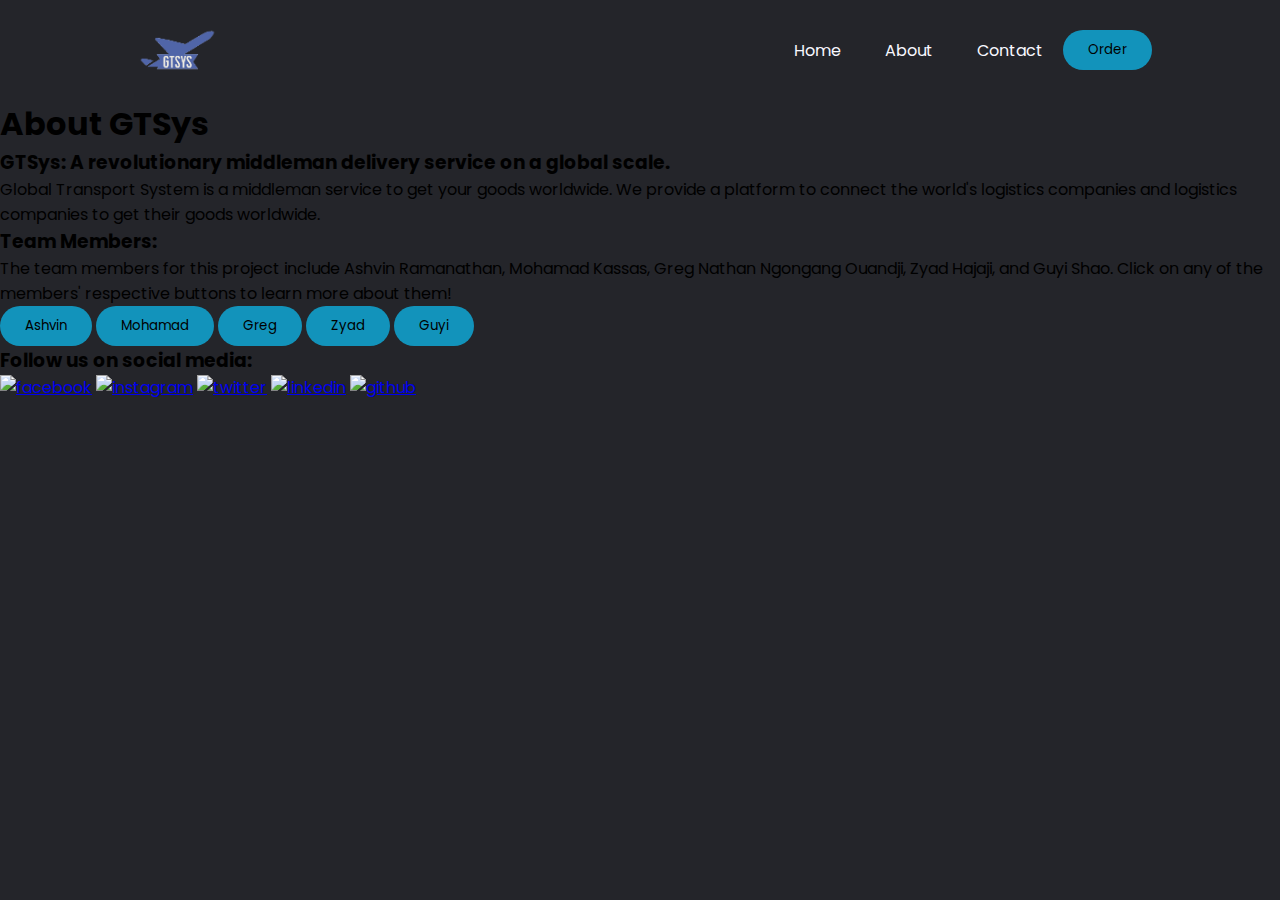
==== pages/about.html @ 227495b2 "major commit to index and aboutus" ====
<!DOCTYPE html>
<html>
    <head>
        <meta charset="utf-8">
        <meta http-equiv="X-UA-Compatible" content="IE=edge">
        <title>About Us</title>
        <meta name="description" content="About">
        <meta name="viewport" content="width=device-width, initial-scale=1">

        <!--stylesheets-->
        <link rel="stylesheet" href="../css/index.css">

    </head>
    <body>
      <!--scripts-->
      <script src="js/scripts.js"></script>
      <!--main-->
        <header>
            <img class="logo" src="../images/logo.png" alt="logo">
            <nav>
              <ul class="nav__links">
                <li><a href="../index.html">Home</a></li>
                <li><a href="about.html">About</a></li>
                <li><a href="contact.html">Contact</a></li>
              </ul>
            </nav>
            <a class="cta" href="order.html"><button>Order</button></a>
          </header>
        <script src="" async defer></script>

        <div class="section">
          <div class="container">
            <div class="content-section">
              <div class="title">
                <h1>About GTSys</h1>
              </div>
              <div class="content">
                <h3>GTSys: A revolutionary middleman delivery service on a global scale.</h3>
                <p>
                  Global Transport System is a middleman service to get your goods worldwide.
                  We provide a platform to connect the world's logistics companies and
                  logistics companies to get their goods worldwide.
                </p>
              </div>
              <div class="team">
                <h3>Team Members:</h3>
                <p>The team members for this project include Ashvin Ramanathan, Mohamad Kassas, Greg Nathan Ngongang Ouandji, Zyad Hajaji, and Guyi Shao. Click on any of the members' respective buttons to learn more about them!</p>
                <div class="button">
                  <button onclick="location.href='pages/about/ashvin.html'">Ashvin</button>
                  <button onclick="location.href='pages/about/mohamad.html'">Mohamad</button>
                  <button onclick="location.href='pages/about/greg.html'">Greg</button>
                  <button onclick="location.href='pages/about/zyad.html'">Zyad</button>
                  <button onclick="location.href='pages/about/guyi.html'">Guyi</button>
                </div>
              </div>
              <div class="socials">
                <h3>Follow us on social media:</h3>
                <div class="social-icons">
                  <a href="https://www.facebook.com/globaltransportsystem/" target="_blank"><img src="images/facebook.png" alt="facebook"></a>
                  <a href="https://www.instagram.com/globaltransportsystem/" target="_blank"><img src="images/instagram.png" alt="instagram"></a>
                  <a href="https://twitter.com/globaltransportsystem" target="_blank"><img src="images/twitter.png" alt="twitter"></a>
                  <a href="https://www.linkedin.com/company/global-transport-system/" target="_blank"><img src="images/linkedin.png" alt="linkedin"></a>
                  <a href="https://github.com/GlobalTransportSystem/GTS" target="_blank"><img src="images/github.png" alt="github"></a>
                </div>
              </div>
            </div>
          </div>
        </div> 
    </body>
</html>
---- css/index.css ----
@import url('https://fonts.googleapis.com/css2?family=Inconsolata:wght@300&family=Montserrat:ital,wght@1,800&family=Poppins&family=Source+Sans+Pro:wght@300&display=swap');

* {
    box-sizing: border-box;
    margin: 0;
    background-color: #24252A;
    font-family: 'Poppins', sans-serif;
}

header {
    display: flex;
    justify-content: space-between;
    align-items: center;
    padding: 0px 10%;
}

.logo {
    cursor: pointer;
    width: 100px;
    height: 100px;
    margin-right: auto;
}

.nav__links {
    list-style: none;
}

.nav__links li {
    display: inline-block;
    padding: 0px 20px;
}

.nav__links li a {
    color: ghostwhite;
    transition: all 0.3s ease 0s;
    text-decoration: none;
}

.nav__links li a:hover {
    color: #FFC107;
}

button {
    padding: 10px 25px;
    background-color: rgba(16, 164, 209, 0.87);
    border: none;
    border-radius: 50px;
    cursor: pointer;
    transition: all 0.3s ease 0s;
}

button:hover {
    background-color: rgba(202, 6, 228, 0.75);
}

/* main section css */
.main {
    background-color: #24252A;
}

.main__container {
    align-items: center;
    display: grid;
    grid-template-columns: 1fr 1fr;
    justify-self: center;
    margin: 0 auto;
    height: 90vh;
    width: 100%;
    z-index: 1;
    max-width: 1300px;
    padding: 0 50px;
}

.main__container__text h1 {
    font-size: 4rem;
    background-color: #ff8177;
    background-clip: text;
    -webkit-background-clip: text;
    -webkit-text-fill-color: transparent;
    font-family: 'Montserrat', sans-serif;
    background-image: linear-gradient(to right, #881a92c5, #1a53f0);
}

.main__container__text p{
    font-size: 1.5rem;
    font-family: 'Source Sans Pro', sans-serif;
    color: ghostwhite;
    margin-top: 50px;
    margin-bottom: 50px;
}

.main__btn {
    font-size: 1rem;
    background-image: linear-gradient(to right, #621880, #29a1f1de);
    padding: 14px 32px;
    color: white;
    border: none;
    border-radius: 4px;
    margin-top: 2rem;
    cursor: pointer;
    position: relative;
    transition: all 0.4s;
    outline: none;
}

.main__btn a {
    position: relative;
    z-index: 2;
}

.main__btn:after {
    position: absolute;
    content: '';
    top: 0;
    left: 0;
    width: 0;
    height: 100%;
    transition: all 0.4s;
    border-radius: 4px;
}

.main__btn:hover {
    background-image: #fff;
}

.main__btn:hover:after {
    width: 100%;
}

.main__container_image {
    display: flex;
    justify-content: center;
    text-align: center;
}

#main__container_image {
    height: 75%;
    width: 75%;
}

@media screen and (max-width: 768px) {
    .main__container {
        grid-template-columns: 1fr;
        display: grid;
        grid-template-rows: auto;
        align-items: center;
        justify-self: center;
        width: 100%;
        margin: 0 auto;
        height: 90vh;
    }
    .main__container__text {
        margin-bottom: 4rem;
        text-align: center;
    }
    .main__container__text h1 {
        font-size: 2.5rem;
        margin-top: 2rem;
    }
    .main__container__text h2 {
        font-size: 2rem;
        margin-top: 2rem;
    }
    .main__container__text p {
        font-size: 1rem;
        margin-top: 2rem;
    }
}

@media screen and (max-width: 480px) {
    .main__container__text h1 {
        font-size: 2rem;
        margin-top: 3rem;
    }
    .main__container__text p {
        font-size: 1.5rem;
        margin-top: 1rem;
    }
    .main__container__text h2 {
        font-size: 1.5rem;
        margin-top: 1rem;
    }
    .main__btn {
        padding: 12px 36px;
        margin: 2.5rem 0;
    }
}

.footer__container {
    background-color: #24252A;
    padding: 5rem 0;
    display: flex;
    flex-direction: column;
    align-items: center;
    justify-content: center;
}

#footer__logo {
    color: #fff;
    display: flex;
    align-items: center;
    font-size: 2rem;
    text-decoration: none;
    cursor: pointer;
}

.footer__links {
    list-style: none;
    display: flex;
    justify-content: center;
    align-items: center;
    width: 100%;
    margin-top: 2rem;
}

.footer__link--wrapper {
    display: flex;
    align-items: center;
}

.footer__link--items {
    display: flex;
    flex-direction: column;
    align-items: flex-start;
    margin: 16px;
    text-align: left;
    width: 160px;
    box-sizing: border-box;
}

.footer__link--items h2 {
    margin-bottom: 16px;
}

.footer__link-items > h2 {
    color: #fff;
}

.footer__links--items a {
    color: #fff;
    text-decoration: none;
    font-size: 1.2rem;
    margin-bottom: .5rem;
}

.footer__links--items a:hover {
    color: #FFC107;
    transition: 0.3 ease-out
}

.footer__social__media {
    max-width: 1000px;
    width: 100%;
}

.footer__social__media--wrapper {
    display: flex;
    justify-content: space-between;
    align-items: center;
    width: 90%;
    max-width: 1000px;
    margin: 30px auto 0 auto;
}

.footer__social__icons--link {
    color: #fff;
    text-decoration: none;
    font-size: 1.2rem;
    margin-bottom: .5rem;
}

.footer__social__icons {
    display: flex;
    justify-content: space-between;
    align-items: center;
    width: 240px;
}

.footer__social__icons--link:hover {
    color: #FFC107;
    transition: 0.3 ease-out
}
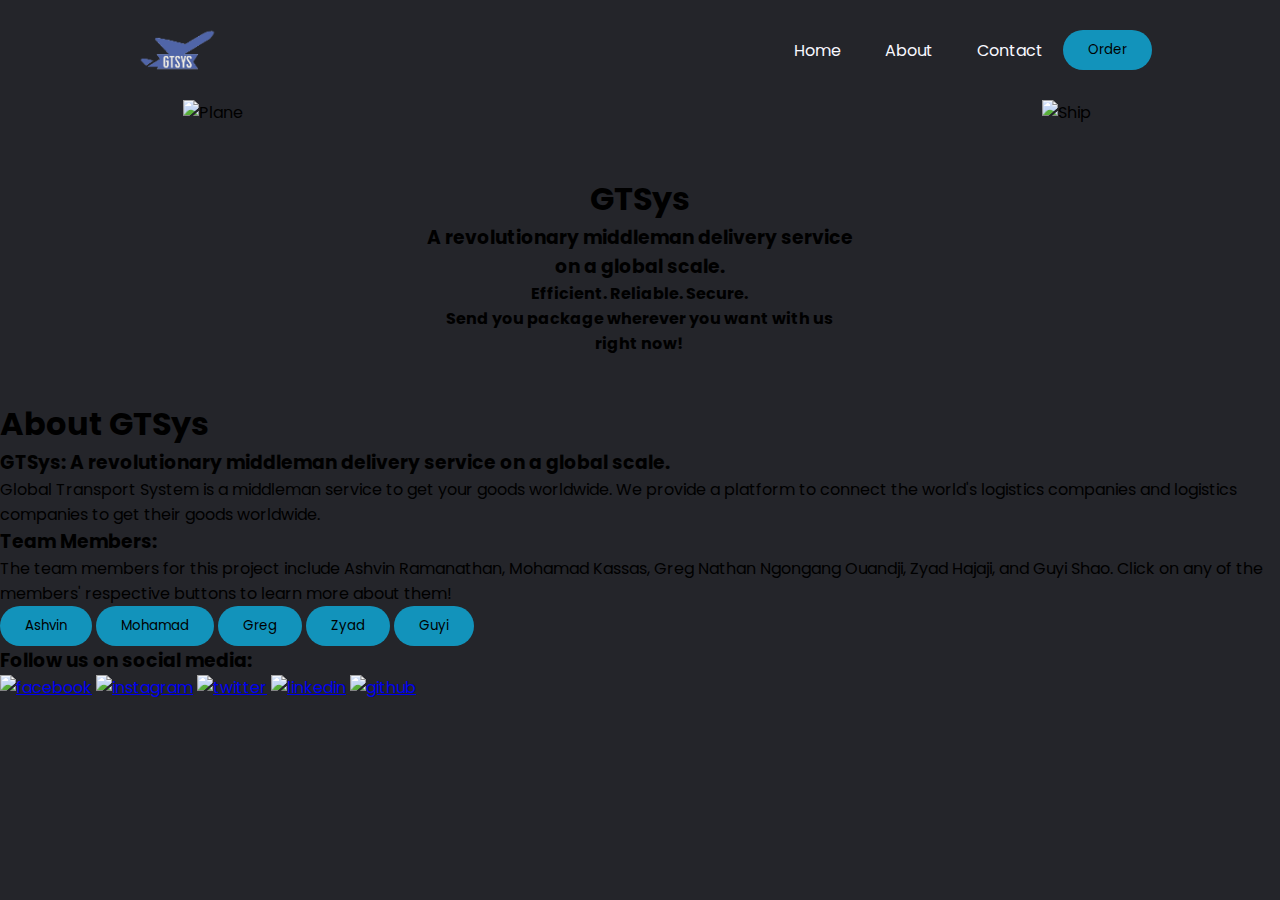
==== commit 6d466149: "Update about.html" ====
--- a/pages/about.html
+++ b/pages/about.html
@@ -27,6 +27,29 @@
             <a class="cta" href="order.html"><button>Order</button></a>
           </header>
         <script src="" async defer></script>
+        
+        <div class="AboutPageHeadContainer">
+        <div class="AboutPageImages">
+          <img src="images/About Page Plane.png" alt="Plane" width=300px>
+        </div>
+
+        <div class="AboutPageImages">
+          <br>
+          <br>
+          <br>
+          <h1>GTSys</h1>
+          <h3>A revolutionary middleman delivery service on a global scale.</h3>
+          <h4>Efficient. Reliable. Secure.</h4>
+          <h4>Send you package wherever you want with us right now!</h4>
+
+        </div>
+
+        <div class="AboutPageImages">
+            <img src="images/About Page Ship.png" alt="Ship" width=300px>
+        </div>
+
+            
+        </div>
 
         <div class="section">
           <div class="container">
@@ -67,4 +90,4 @@
           </div>
         </div> 
     </body>
-</html>+</html>
--- a/css/index.css
+++ b/css/index.css
@@ -209,13 +209,13 @@
     display: flex;
     justify-content: center;
     align-items: center;
+    max-width: 1000px;
     width: 100%;
     margin-top: 2rem;
 }
 
 .footer__link--wrapper {
     display: flex;
-    align-items: center;
 }
 
 .footer__link--items {
@@ -273,7 +273,8 @@
     display: flex;
     justify-content: space-between;
     align-items: center;
-    width: 240px;
+    width: 100px;
+    height: 100px;
 }
 
 .footer__social__icons--link:hover {
@@ -281,3 +282,27 @@
     transition: 0.3 ease-out
 }
 
+.footer__logo {
+    color: #fff;
+    display: flex;
+    align-items: center;
+    font-size: 2rem;
+    text-decoration: none;
+    cursor: pointer;
+    margin-bottom: 16px;
+}
+
+
+/* About Page CSS */
+
+.AboutPageHeadContainer{
+    width: 1280px;
+    height: 300px;
+}
+
+.AboutPageImages{
+    width: 33.33%;
+    float: left;
+    text-align: center;
+    font-family: 'Poppins', sans-serif;
+}
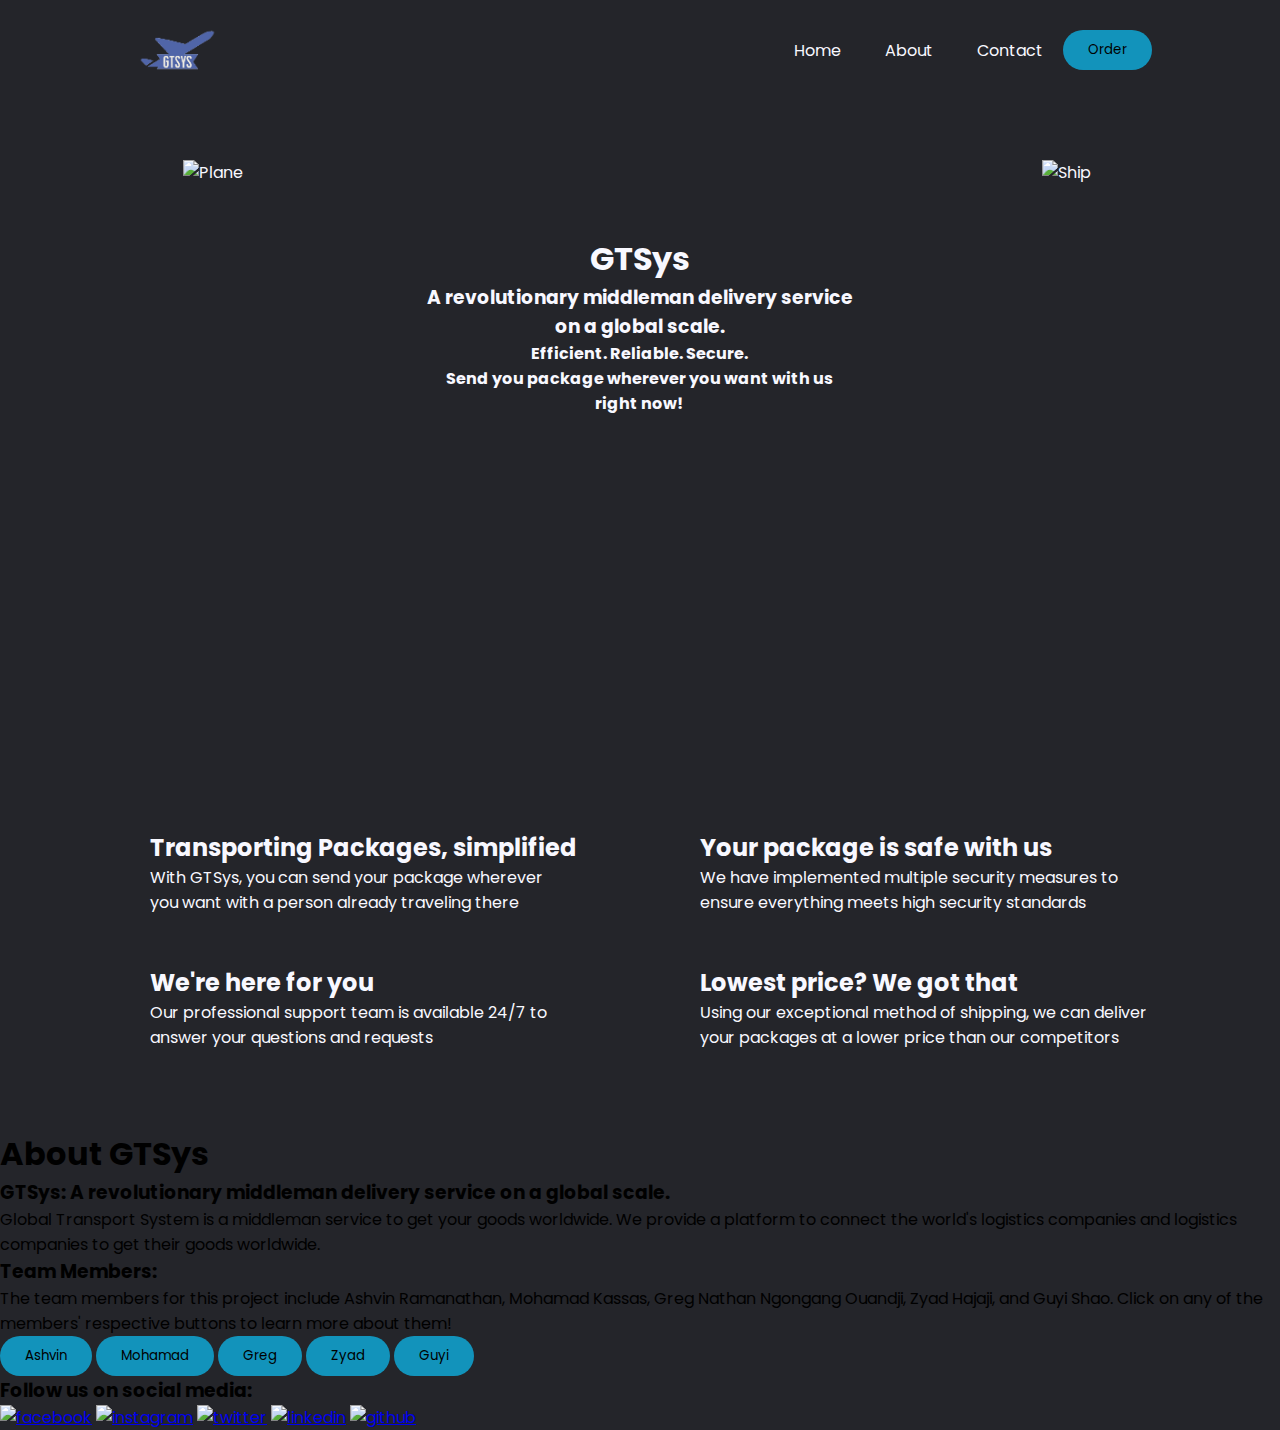
==== commit 01822935: "Update about.html" ====
--- a/pages/about.html
+++ b/pages/about.html
@@ -28,27 +28,61 @@
           </header>
         <script src="" async defer></script>
         
-        <div class="AboutPageHeadContainer">
-        <div class="AboutPageImages">
-          <img src="images/About Page Plane.png" alt="Plane" width=300px>
+          <div class="AboutPageHeadContainer">
+            <div class="AboutPageImages">
+              <img src="images/About Page Plane.png" alt="Plane" width=300px>
+            </div>
+
+            <div class="AboutPageImages">
+              <br>
+              <br>
+              <br>
+              <h1>GTSys</h1>
+              <h3>A revolutionary middleman delivery service on a global scale.</h3>
+              <h4>Efficient. Reliable. Secure.</h4>
+              <h4>Send you package wherever you want with us right now!</h4>
+
+            </div>
+
+            <div class="AboutPageImages">
+                <img src="images/About Page Ship.png" alt="Ship" width=300px>
+            </div>
+
+            
+            </div>
+
+        <div class="AboutPageLogo">          
         </div>
 
-        <div class="AboutPageImages">
-          <br>
-          <br>
-          <br>
-          <h1>GTSys</h1>
-          <h3>A revolutionary middleman delivery service on a global scale.</h3>
-          <h4>Efficient. Reliable. Secure.</h4>
-          <h4>Send you package wherever you want with us right now!</h4>
+        <div class="AboutPageDescriptionContainer">
+          <div class="AboutPageDescriptions">
+            <h2>Transporting Packages, simplified</h2>
+            <p>With GTSys, you can send your package wherever
+              <br> 
+            you want with a person already traveling there</p>
+            <br>
+            <br>
+            <h2>We're here for you</h2>
+            <p>Our professional support team is available 24/7 to 
+            <br>
+            answer your questions and requests</p>
+          </div>
 
-        </div>
+          <div class="AboutPageDescriptions">
+            <h2>Your package is safe with us</h2>
+            <p>We have implemented multiple security measures to
+            <br>
+            ensure everything meets high security standards</p>
 
-        <div class="AboutPageImages">
-            <img src="images/About Page Ship.png" alt="Ship" width=300px>
-        </div>
+            <br>
+            <br> 
 
-            
+            <h2>Lowest price? We got that</h2>
+            <p>Using our exceptional method of shipping, we can deliver 
+            <br>
+            your packages at a lower price than our 
+            competitors </p>
+          </div>
         </div>
 
         <div class="section">
--- a/css/index.css
+++ b/css/index.css
@@ -296,8 +296,11 @@
 /* About Page CSS */
 
 .AboutPageHeadContainer{
+    margin-top: 60px;
     width: 1280px;
     height: 300px;
+    color: ghostwhite;
+
 }
 
 .AboutPageImages{
@@ -305,4 +308,28 @@
     float: left;
     text-align: center;
     font-family: 'Poppins', sans-serif;
-}
+
+}
+
+.AboutPageLogo{
+    height: 370px;
+    margin-left: 410px;
+    text-align: center;
+    background-repeat: no-repeat;
+    background-image: url("../pages/images/logo.png");
+
+}
+
+.AboutPageDescriptionContainer{
+    width: 1100px;
+    height: 300px;
+    font-family: 'Poppins', sans-serif;
+    color: ghostwhite;
+    margin-left: 150px;
+}
+
+.AboutPageDescriptions{
+    width: 50%;
+    float: left;
+
+}
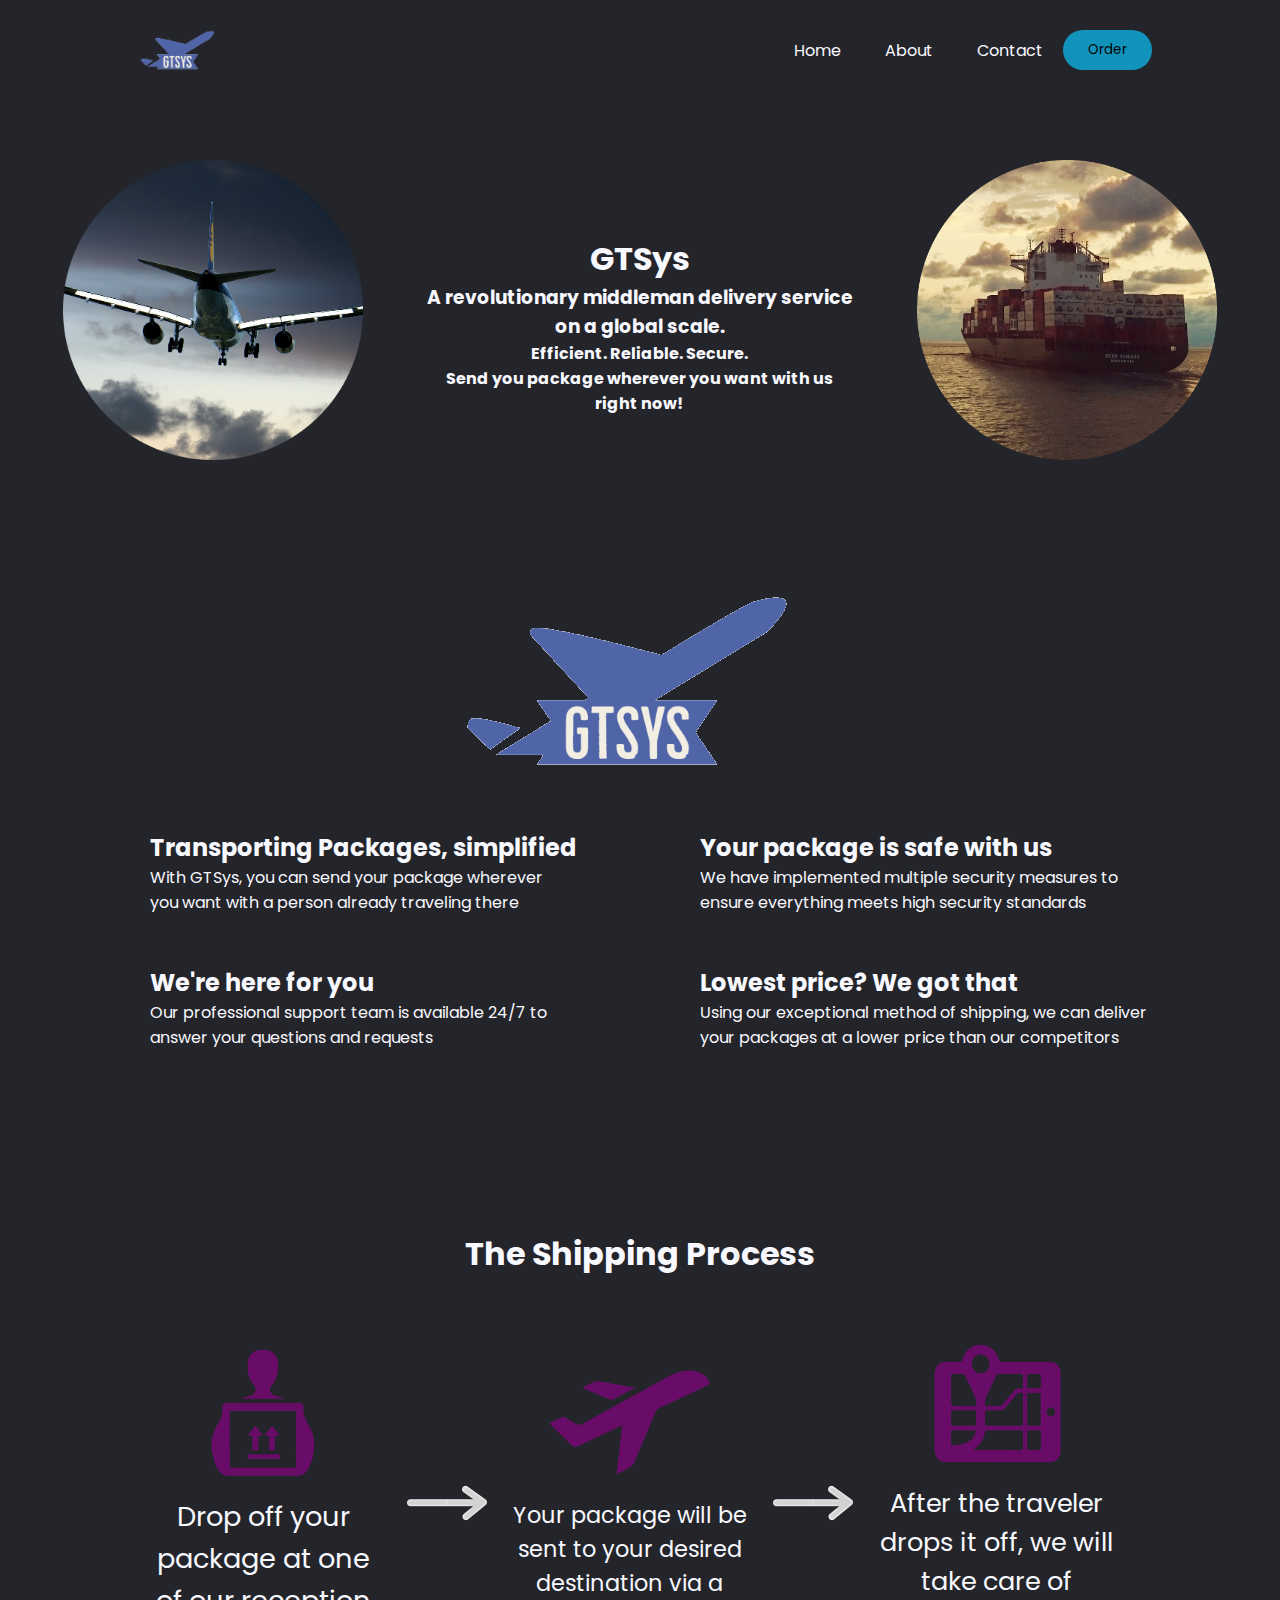
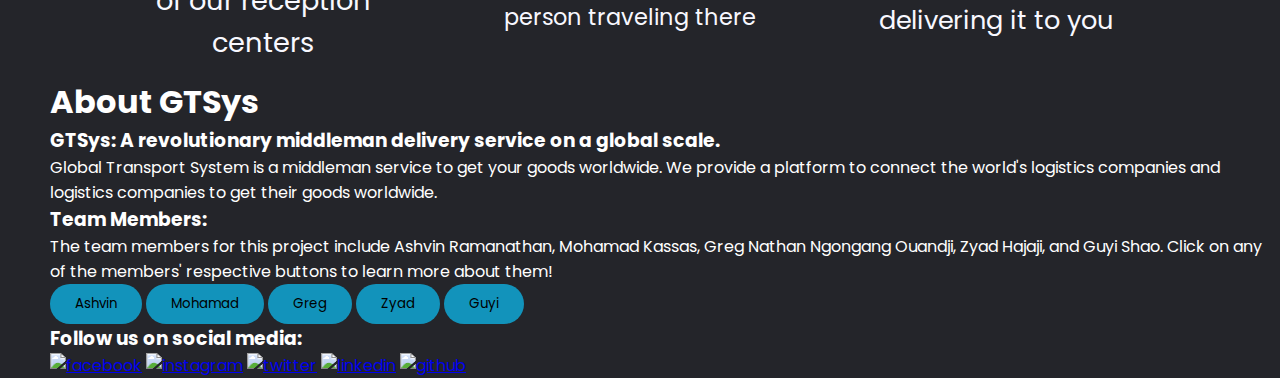
==== commit 4d00e858: "first flight order page" ====
--- a/pages/about.html
+++ b/pages/about.html
@@ -1,127 +1,186 @@
-<!DOCTYPE html>
-<html>
-    <head>
-        <meta charset="utf-8">
-        <meta http-equiv="X-UA-Compatible" content="IE=edge">
-        <title>About Us</title>
-        <meta name="description" content="About">
-        <meta name="viewport" content="width=device-width, initial-scale=1">
-
-        <!--stylesheets-->
-        <link rel="stylesheet" href="../css/index.css">
-
-    </head>
-    <body>
-      <!--scripts-->
-      <script src="js/scripts.js"></script>
-      <!--main-->
-        <header>
-            <img class="logo" src="../images/logo.png" alt="logo">
-            <nav>
-              <ul class="nav__links">
-                <li><a href="../index.html">Home</a></li>
-                <li><a href="about.html">About</a></li>
-                <li><a href="contact.html">Contact</a></li>
-              </ul>
-            </nav>
-            <a class="cta" href="order.html"><button>Order</button></a>
-          </header>
-        <script src="" async defer></script>
-        
-          <div class="AboutPageHeadContainer">
-            <div class="AboutPageImages">
-              <img src="images/About Page Plane.png" alt="Plane" width=300px>
-            </div>
-
-            <div class="AboutPageImages">
-              <br>
-              <br>
-              <br>
-              <h1>GTSys</h1>
-              <h3>A revolutionary middleman delivery service on a global scale.</h3>
-              <h4>Efficient. Reliable. Secure.</h4>
-              <h4>Send you package wherever you want with us right now!</h4>
-
-            </div>
-
-            <div class="AboutPageImages">
-                <img src="images/About Page Ship.png" alt="Ship" width=300px>
-            </div>
-
-            
-            </div>
-
-        <div class="AboutPageLogo">          
-        </div>
-
-        <div class="AboutPageDescriptionContainer">
-          <div class="AboutPageDescriptions">
-            <h2>Transporting Packages, simplified</h2>
-            <p>With GTSys, you can send your package wherever
-              <br> 
-            you want with a person already traveling there</p>
-            <br>
-            <br>
-            <h2>We're here for you</h2>
-            <p>Our professional support team is available 24/7 to 
-            <br>
-            answer your questions and requests</p>
-          </div>
-
-          <div class="AboutPageDescriptions">
-            <h2>Your package is safe with us</h2>
-            <p>We have implemented multiple security measures to
-            <br>
-            ensure everything meets high security standards</p>
-
-            <br>
-            <br> 
-
-            <h2>Lowest price? We got that</h2>
-            <p>Using our exceptional method of shipping, we can deliver 
-            <br>
-            your packages at a lower price than our 
-            competitors </p>
-          </div>
-        </div>
-
-        <div class="section">
-          <div class="container">
-            <div class="content-section">
-              <div class="title">
-                <h1>About GTSys</h1>
-              </div>
-              <div class="content">
-                <h3>GTSys: A revolutionary middleman delivery service on a global scale.</h3>
-                <p>
-                  Global Transport System is a middleman service to get your goods worldwide.
-                  We provide a platform to connect the world's logistics companies and
-                  logistics companies to get their goods worldwide.
-                </p>
-              </div>
-              <div class="team">
-                <h3>Team Members:</h3>
-                <p>The team members for this project include Ashvin Ramanathan, Mohamad Kassas, Greg Nathan Ngongang Ouandji, Zyad Hajaji, and Guyi Shao. Click on any of the members' respective buttons to learn more about them!</p>
-                <div class="button">
-                  <button onclick="location.href='pages/about/ashvin.html'">Ashvin</button>
-                  <button onclick="location.href='pages/about/mohamad.html'">Mohamad</button>
-                  <button onclick="location.href='pages/about/greg.html'">Greg</button>
-                  <button onclick="location.href='pages/about/zyad.html'">Zyad</button>
-                  <button onclick="location.href='pages/about/guyi.html'">Guyi</button>
-                </div>
-              </div>
-              <div class="socials">
-                <h3>Follow us on social media:</h3>
-                <div class="social-icons">
-                  <a href="https://www.facebook.com/globaltransportsystem/" target="_blank"><img src="images/facebook.png" alt="facebook"></a>
-                  <a href="https://www.instagram.com/globaltransportsystem/" target="_blank"><img src="images/instagram.png" alt="instagram"></a>
-                  <a href="https://twitter.com/globaltransportsystem" target="_blank"><img src="images/twitter.png" alt="twitter"></a>
-                  <a href="https://www.linkedin.com/company/global-transport-system/" target="_blank"><img src="images/linkedin.png" alt="linkedin"></a>
-                  <a href="https://github.com/GlobalTransportSystem/GTS" target="_blank"><img src="images/github.png" alt="github"></a>
-                </div>
-              </div>
-            </div>
-          </div>
-        </div> 
-    </body>
-</html>
+<!DOCTYPE html>
+<html>
+    <head>
+        <meta charset="utf-8">
+        <meta http-equiv="X-UA-Compatible" content="IE=edge">
+        <title>About Us</title>
+        <meta name="description" content="About">
+        <meta name="viewport" content="width=device-width, initial-scale=1">
+
+        <!--stylesheets-->
+        <link rel="stylesheet" href="../css/index.css">
+
+    </head>
+    <body>
+      <!--scripts-->
+      <script src="js/scripts.js"></script>
+      <!--main-->
+        <header>
+            <img class="logo" src="../images/logo.png" alt="logo">
+            <nav>
+              <ul class="nav__links">
+                <li><a href="../index.html">Home</a></li>
+                <li><a href="about.html">About</a></li>
+                <li><a href="contact.html">Contact</a></li>
+              </ul>
+            </nav>
+            <a class="cta" href="order.html"><button>Order</button></a>
+          </header>
+        <script src="" async defer></script>
+        
+          <div class="AboutPageHeadContainer">
+            <div class="AboutPageImages">
+              <img src="../images/About Page Plane.png" alt="Plane" width=300px>
+            </div>
+
+            <div class="AboutPageImages">
+              <br>
+              <br>
+              <br>
+              <h1>GTSys</h1>
+              <h3>A revolutionary middleman delivery service on a global scale.</h3>
+              <h4>Efficient. Reliable. Secure.</h4>
+              <h4>Send you package wherever you want with us right now!</h4>
+
+            </div>
+
+            <div class="AboutPageImages">
+                <img src="../images/About Page Ship.png" alt="Ship" width=300px>
+            </div>
+
+            
+            </div>
+
+        <div class="AboutPageLogo">          
+        </div>
+
+        <div class="AboutPageDescriptionContainer">
+          <div class="AboutPageDescriptions">
+            <h2>Transporting Packages, simplified</h2>
+            <p>With GTSys, you can send your package wherever
+              <br> 
+            you want with a person already traveling there</p>
+            <br>
+            <br>
+            <h2>We're here for you</h2>
+            <p>Our professional support team is available 24/7 to 
+            <br>
+            answer your questions and requests</p>
+          </div>
+
+          <div class="AboutPageDescriptions">
+            <h2>Your package is safe with us</h2>
+            <p>We have implemented multiple security measures to
+            <br>
+            ensure everything meets high security standards</p>
+
+            <br>
+            <br> 
+
+            <h2>Lowest price? We got that</h2>
+            <p>Using our exceptional method of shipping, we can deliver 
+            <br>
+            your packages at a lower price than our 
+            competitors </p>
+          </div>
+        </div>
+
+        <div class="AboutPageHeader">
+          <h1>The Shipping Process</h1>
+        </div>
+        
+        <div class="AboutPageProcessContainer">
+          
+
+          <div class="ProcessSteps">
+            <div id="Step1"  class="Step">
+              <br>
+              <br>
+              <br>
+              <br>
+             
+              Drop off your 
+              <br>package at one
+              <br> of our reception centers
+
+              
+            </div>
+            <div class="ArrowRight">
+            </div>
+          </div>
+
+          <div class="ProcessSteps">
+            <div id="Step2" class="Step">
+              <br>
+              <br>
+              <br>
+              <br>
+              <br>
+              Your package will be sent to your desired destination via a person traveling there
+
+
+            </div>
+            <div class="ArrowLeft">
+            </div>
+            <div class="ArrowRight">
+            </div>
+          </div>
+
+          <div class="ProcessSteps">
+            <div id="Step3" class="Step">
+              <br>
+              <br>
+              <br>
+              <br>
+
+              After the traveler drops it off, we will take care of delivering it to you
+              
+
+
+            </div>
+            <div class="ArrowLeft">
+            </div>
+          </div>
+
+          </div>
+
+        <div class="section">
+          <div class="container">
+            <div class="content-section">
+              <div class="title">
+                <h1>About GTSys</h1>
+              </div>
+              <div class="content">
+                <h3>GTSys: A revolutionary middleman delivery service on a global scale.</h3>
+                <p>
+                  Global Transport System is a middleman service to get your goods worldwide.
+                  We provide a platform to connect the world's logistics companies and
+                  logistics companies to get their goods worldwide.
+                </p>
+              </div>
+              <div class="team">
+                <h3>Team Members:</h3>
+                <p>The team members for this project include Ashvin Ramanathan, Mohamad Kassas, Greg Nathan Ngongang Ouandji, Zyad Hajaji, and Guyi Shao. Click on any of the members' respective buttons to learn more about them!</p>
+                <div class="button">
+                  <button onclick="location.href='pages/about/ashvin.html'">Ashvin</button>
+                  <button onclick="location.href='pages/about/mohamad.html'">Mohamad</button>
+                  <button onclick="location.href='pages/about/greg.html'">Greg</button>
+                  <button onclick="location.href='pages/about/zyad.html'">Zyad</button>
+                  <button onclick="location.href='pages/about/guyi.html'">Guyi</button>
+                </div>
+              </div>
+              <div class="socials">
+                <h3>Follow us on social media:</h3>
+                <div class="social-icons">
+                  <a href="https://www.facebook.com/globaltransportsystem/" target="_blank"><img src="images/facebook.png" alt="facebook"></a>
+                  <a href="https://www.instagram.com/globaltransportsystem/" target="_blank"><img src="images/instagram.png" alt="instagram"></a>
+                  <a href="https://twitter.com/globaltransportsystem" target="_blank"><img src="images/twitter.png" alt="twitter"></a>
+                  <a href="https://www.linkedin.com/company/global-transport-system/" target="_blank"><img src="images/linkedin.png" alt="linkedin"></a>
+                  <a href="https://github.com/GlobalTransportSystem/GTS" target="_blank"><img src="images/github.png" alt="github"></a>
+                </div>
+              </div>
+            </div>
+          </div>
+        </div> 
+    </body>
+</html>
--- a/css/index.css
+++ b/css/index.css
@@ -1,335 +1,429 @@
-@import url('https://fonts.googleapis.com/css2?family=Inconsolata:wght@300&family=Montserrat:ital,wght@1,800&family=Poppins&family=Source+Sans+Pro:wght@300&display=swap');
-
-* {
-    box-sizing: border-box;
-    margin: 0;
-    background-color: #24252A;
-    font-family: 'Poppins', sans-serif;
-}
-
-header {
-    display: flex;
-    justify-content: space-between;
-    align-items: center;
-    padding: 0px 10%;
-}
-
-.logo {
-    cursor: pointer;
-    width: 100px;
-    height: 100px;
-    margin-right: auto;
-}
-
-.nav__links {
-    list-style: none;
-}
-
-.nav__links li {
-    display: inline-block;
-    padding: 0px 20px;
-}
-
-.nav__links li a {
-    color: ghostwhite;
-    transition: all 0.3s ease 0s;
-    text-decoration: none;
-}
-
-.nav__links li a:hover {
-    color: #FFC107;
-}
-
-button {
-    padding: 10px 25px;
-    background-color: rgba(16, 164, 209, 0.87);
-    border: none;
-    border-radius: 50px;
-    cursor: pointer;
-    transition: all 0.3s ease 0s;
-}
-
-button:hover {
-    background-color: rgba(202, 6, 228, 0.75);
-}
-
-/* main section css */
-.main {
-    background-color: #24252A;
-}
-
-.main__container {
-    align-items: center;
-    display: grid;
-    grid-template-columns: 1fr 1fr;
-    justify-self: center;
-    margin: 0 auto;
-    height: 90vh;
-    width: 100%;
-    z-index: 1;
-    max-width: 1300px;
-    padding: 0 50px;
-}
-
-.main__container__text h1 {
-    font-size: 4rem;
-    background-color: #ff8177;
-    background-clip: text;
-    -webkit-background-clip: text;
-    -webkit-text-fill-color: transparent;
-    font-family: 'Montserrat', sans-serif;
-    background-image: linear-gradient(to right, #881a92c5, #1a53f0);
-}
-
-.main__container__text p{
-    font-size: 1.5rem;
-    font-family: 'Source Sans Pro', sans-serif;
-    color: ghostwhite;
-    margin-top: 50px;
-    margin-bottom: 50px;
-}
-
-.main__btn {
-    font-size: 1rem;
-    background-image: linear-gradient(to right, #621880, #29a1f1de);
-    padding: 14px 32px;
-    color: white;
-    border: none;
-    border-radius: 4px;
-    margin-top: 2rem;
-    cursor: pointer;
-    position: relative;
-    transition: all 0.4s;
-    outline: none;
-}
-
-.main__btn a {
-    position: relative;
-    z-index: 2;
-}
-
-.main__btn:after {
-    position: absolute;
-    content: '';
-    top: 0;
-    left: 0;
-    width: 0;
-    height: 100%;
-    transition: all 0.4s;
-    border-radius: 4px;
-}
-
-.main__btn:hover {
-    background-image: #fff;
-}
-
-.main__btn:hover:after {
-    width: 100%;
-}
-
-.main__container_image {
-    display: flex;
-    justify-content: center;
-    text-align: center;
-}
-
-#main__container_image {
-    height: 75%;
-    width: 75%;
-}
-
-@media screen and (max-width: 768px) {
-    .main__container {
-        grid-template-columns: 1fr;
-        display: grid;
-        grid-template-rows: auto;
-        align-items: center;
-        justify-self: center;
-        width: 100%;
-        margin: 0 auto;
-        height: 90vh;
-    }
-    .main__container__text {
-        margin-bottom: 4rem;
-        text-align: center;
-    }
-    .main__container__text h1 {
-        font-size: 2.5rem;
-        margin-top: 2rem;
-    }
-    .main__container__text h2 {
-        font-size: 2rem;
-        margin-top: 2rem;
-    }
-    .main__container__text p {
-        font-size: 1rem;
-        margin-top: 2rem;
-    }
-}
-
-@media screen and (max-width: 480px) {
-    .main__container__text h1 {
-        font-size: 2rem;
-        margin-top: 3rem;
-    }
-    .main__container__text p {
-        font-size: 1.5rem;
-        margin-top: 1rem;
-    }
-    .main__container__text h2 {
-        font-size: 1.5rem;
-        margin-top: 1rem;
-    }
-    .main__btn {
-        padding: 12px 36px;
-        margin: 2.5rem 0;
-    }
-}
-
-.footer__container {
-    background-color: #24252A;
-    padding: 5rem 0;
-    display: flex;
-    flex-direction: column;
-    align-items: center;
-    justify-content: center;
-}
-
-#footer__logo {
-    color: #fff;
-    display: flex;
-    align-items: center;
-    font-size: 2rem;
-    text-decoration: none;
-    cursor: pointer;
-}
-
-.footer__links {
-    list-style: none;
-    display: flex;
-    justify-content: center;
-    align-items: center;
-    max-width: 1000px;
-    width: 100%;
-    margin-top: 2rem;
-}
-
-.footer__link--wrapper {
-    display: flex;
-}
-
-.footer__link--items {
-    display: flex;
-    flex-direction: column;
-    align-items: flex-start;
-    margin: 16px;
-    text-align: left;
-    width: 160px;
-    box-sizing: border-box;
-}
-
-.footer__link--items h2 {
-    margin-bottom: 16px;
-}
-
-.footer__link-items > h2 {
-    color: #fff;
-}
-
-.footer__links--items a {
-    color: #fff;
-    text-decoration: none;
-    font-size: 1.2rem;
-    margin-bottom: .5rem;
-}
-
-.footer__links--items a:hover {
-    color: #FFC107;
-    transition: 0.3 ease-out
-}
-
-.footer__social__media {
-    max-width: 1000px;
-    width: 100%;
-}
-
-.footer__social__media--wrapper {
-    display: flex;
-    justify-content: space-between;
-    align-items: center;
-    width: 90%;
-    max-width: 1000px;
-    margin: 30px auto 0 auto;
-}
-
-.footer__social__icons--link {
-    color: #fff;
-    text-decoration: none;
-    font-size: 1.2rem;
-    margin-bottom: .5rem;
-}
-
-.footer__social__icons {
-    display: flex;
-    justify-content: space-between;
-    align-items: center;
-    width: 100px;
-    height: 100px;
-}
-
-.footer__social__icons--link:hover {
-    color: #FFC107;
-    transition: 0.3 ease-out
-}
-
-.footer__logo {
-    color: #fff;
-    display: flex;
-    align-items: center;
-    font-size: 2rem;
-    text-decoration: none;
-    cursor: pointer;
-    margin-bottom: 16px;
-}
-
-
-/* About Page CSS */
-
-.AboutPageHeadContainer{
-    margin-top: 60px;
-    width: 1280px;
-    height: 300px;
-    color: ghostwhite;
-
-}
-
-.AboutPageImages{
-    width: 33.33%;
-    float: left;
-    text-align: center;
-    font-family: 'Poppins', sans-serif;
-
-}
-
-.AboutPageLogo{
-    height: 370px;
-    margin-left: 410px;
-    text-align: center;
-    background-repeat: no-repeat;
-    background-image: url("../pages/images/logo.png");
-
-}
-
-.AboutPageDescriptionContainer{
-    width: 1100px;
-    height: 300px;
-    font-family: 'Poppins', sans-serif;
-    color: ghostwhite;
-    margin-left: 150px;
-}
-
-.AboutPageDescriptions{
-    width: 50%;
-    float: left;
-
-}
+@import url('https://fonts.googleapis.com/css2?family=Inconsolata:wght@300&family=Montserrat:ital,wght@1,800&family=Poppins&family=Source+Sans+Pro:wght@300&display=swap');
+
+* {
+    box-sizing: border-box;
+    margin: 0;
+    background-color: #24252A;
+    font-family: 'Poppins', sans-serif;
+}
+
+header {
+    display: flex;
+    justify-content: space-between;
+    align-items: center;
+    padding: 0px 10%;
+}
+
+.logo {
+    cursor: pointer;
+    width: 100px;
+    height: 100px;
+    margin-right: auto;
+}
+
+.nav__links {
+    list-style: none;
+}
+
+.nav__links li {
+    display: inline-block;
+    padding: 0px 20px;
+}
+
+.nav__links li a {
+    color: ghostwhite;
+    transition: all 0.3s ease 0s;
+    text-decoration: none;
+}
+
+.nav__links li a:hover {
+    color: #FFC107;
+}
+
+button {
+    padding: 10px 25px;
+    background-color: rgba(16, 164, 209, 0.87);
+    border: none;
+    border-radius: 50px;
+    cursor: pointer;
+    transition: all 0.3s ease 0s;
+}
+
+button:hover {
+    background-color: rgba(202, 6, 228, 0.75);
+}
+
+/* main section css */
+.main {
+    background-color: #24252A;
+}
+
+.main__container {
+    align-items: center;
+    display: grid;
+    grid-template-columns: 1fr 1fr;
+    justify-self: center;
+    margin: 0 auto;
+    height: 90vh;
+    width: 100%;
+    z-index: 1;
+    max-width: 1300px;
+    padding: 0 50px;
+}
+
+.main__container__text h1 {
+    font-size: 4rem;
+    background-color: #ff8177;
+    background-clip: text;
+    -webkit-background-clip: text;
+    -webkit-text-fill-color: transparent;
+    font-family: 'Montserrat', sans-serif;
+    background-image: linear-gradient(to right, #881a92c5, #1a53f0);
+}
+
+.main__container__text p{
+    font-size: 1.5rem;
+    font-family: 'Source Sans Pro', sans-serif;
+    color: ghostwhite;
+    margin-top: 50px;
+    margin-bottom: 50px;
+}
+
+.main__btn {
+    font-size: 1rem;
+    background-image: linear-gradient(to right, #621880, #29a1f1de);
+    padding: 14px 32px;
+    color: white;
+    border: none;
+    border-radius: 4px;
+    margin-top: 2rem;
+    cursor: pointer;
+    position: relative;
+    transition: all 0.4s;
+    outline: none;
+}
+
+.main__btn a {
+    position: relative;
+    z-index: 2;
+}
+
+.main__btn:after {
+    position: absolute;
+    content: '';
+    top: 0;
+    left: 0;
+    width: 0;
+    height: 100%;
+    transition: all 0.4s;
+    border-radius: 4px;
+}
+
+.main__btn:hover {
+    background-image: #fff;
+}
+
+.main__btn:hover:after {
+    width: 100%;
+}
+
+.main__container_image {
+    display: flex;
+    justify-content: center;
+    text-align: center;
+}
+
+#main__container_image {
+    height: 75%;
+    width: 75%;
+}
+
+@media screen and (max-width: 768px) {
+    .main__container {
+        grid-template-columns: 1fr;
+        display: grid;
+        grid-template-rows: auto;
+        align-items: center;
+        justify-self: center;
+        width: 100%;
+        margin: 0 auto;
+        height: 90vh;
+    }
+    .main__container__text {
+        margin-bottom: 4rem;
+        text-align: center;
+    }
+    .main__container__text h1 {
+        font-size: 2.5rem;
+        margin-top: 2rem;
+    }
+    .main__container__text h2 {
+        font-size: 2rem;
+        margin-top: 2rem;
+    }
+    .main__container__text p {
+        font-size: 1rem;
+        margin-top: 2rem;
+    }
+}
+
+@media screen and (max-width: 480px) {
+    .main__container__text h1 {
+        font-size: 2rem;
+        margin-top: 3rem;
+    }
+    .main__container__text p {
+        font-size: 1.5rem;
+        margin-top: 1rem;
+    }
+    .main__container__text h2 {
+        font-size: 1.5rem;
+        margin-top: 1rem;
+    }
+    .main__btn {
+        padding: 12px 36px;
+        margin: 2.5rem 0;
+    }
+}
+
+.footer__container {
+    background-color: #24252A;
+    padding: 5rem 0;
+    display: flex;
+    flex-direction: column;
+    align-items: center;
+    justify-content: center;
+}
+
+#footer__logo {
+    color: #fff;
+    display: flex;
+    align-items: center;
+    font-size: 2rem;
+    text-decoration: none;
+    cursor: pointer;
+}
+
+.footer__links {
+    list-style: none;
+    display: flex;
+    justify-content: center;
+    align-items: center;
+    max-width: 1000px;
+    width: 100%;
+    margin-top: 2rem;
+}
+
+.footer__link--wrapper {
+    display: flex;
+}
+
+.footer__link--items {
+    display: flex;
+    flex-direction: column;
+    align-items: flex-start;
+    margin: 16px;
+    text-align: left;
+    width: 160px;
+    box-sizing: border-box;
+}
+
+.footer__link--items h2 {
+    margin-bottom: 16px;
+}
+
+.footer__link-items > h2 {
+    color: #fff;
+}
+
+.footer__links--items a {
+    color: #fff;
+    text-decoration: none;
+    font-size: 1.2rem;
+    margin-bottom: .5rem;
+}
+
+.footer__links--items a:hover {
+    color: #FFC107;
+    transition: 0.3 ease-out
+}
+
+.footer__social__media {
+    max-width: 1000px;
+    width: 100%;
+}
+
+.footer__social__media--wrapper {
+    display: flex;
+    justify-content: space-between;
+    align-items: center;
+    width: 90%;
+    max-width: 1000px;
+    margin: 30px auto 0 auto;
+}
+
+.footer__social__icons--link {
+    color: #fff;
+    text-decoration: none;
+    font-size: 1.2rem;
+    margin-bottom: .5rem;
+}
+
+.footer__social__icons {
+    display: flex;
+    justify-content: space-between;
+    align-items: center;
+    width: 100px;
+    height: 100px;
+}
+
+.footer__social__icons--link:hover {
+    color: #FFC107;
+    transition: 0.3 ease-out
+}
+
+.footer__logo {
+    color: #fff;
+    display: flex;
+    align-items: center;
+    font-size: 2rem;
+    text-decoration: none;
+    cursor: pointer;
+    margin-bottom: 16px;
+}
+
+
+/* About Page CSS */
+
+.AboutPageHeadContainer{
+    margin-top: 60px;
+    width: 1280px;
+    height: 300px;
+    color: ghostwhite;
+
+}
+
+.AboutPageImages{
+    width: 33.33%;
+    float: left;
+    text-align: center;
+    font-family: 'Poppins', sans-serif;
+
+}
+
+.AboutPageLogo{
+    height: 370px;
+    margin-left: 410px;
+    text-align: center;
+    background-repeat: no-repeat;
+    background-image: url("../images/logo.png");
+
+}
+
+.AboutPageDescriptionContainer{
+    width: 1100px;
+    height: 300px;
+    font-family: 'Poppins', sans-serif;
+    color: ghostwhite;
+    margin-left: 150px;
+    margin-bottom: 100px;
+}
+
+.AboutPageDescriptions{
+    width: 50%;
+    float: left;
+
+}
+
+.AboutPageHeader{
+    font-family: 'Poppins', sans-serif;
+    color: ghostwhite;
+    text-align: center;
+}
+
+.AboutPageProcessContainer{
+    height: 350px;
+    width: 1100px;
+    margin-left: 80px;
+    margin-top: 50px;
+    font-family: 'Poppins', sans-serif;
+    color: ghostwhite;
+}
+
+.ProcessSteps{
+    width: 33.33%;
+    float: left;
+    height: 350px;
+    text-align: center;
+}
+
+.Step{
+    display: flex;
+    margin-left: 50px;
+    width: 266px;
+    height: 350px;
+
+
+}
+
+.ArrowLeft{
+    position: relative;
+    top: -50%;
+    float: left;
+    transform: translateY(-50%);
+    height: 40px;
+    width: 40px;
+    background-image: url("../images/Arrow2.png");
+    background-repeat: no-repeat;
+    background-size: 100%;
+    
+
+}
+
+.ArrowRight{
+    position: relative;
+    top: -50%;
+    float: right;
+    transform: translateY(-50%);
+    height: 40px;
+    width: 40px;
+    background-image: url("../images/Arrow1.png");
+    background-repeat: no-repeat;
+    background-size: 100%;
+
+}
+
+
+#Step1{
+    background-image: url("../images/Step1Image.png");
+    background-repeat: no-repeat;
+    background-size: 40%;
+    background-position-x: center;
+    background-position-y: 20px;
+    font-size: 170%;
+    
+}
+
+#Step2{
+    background-image: url("../images/Step2Image.png");
+    background-repeat: no-repeat;
+    background-size: 60%;
+    background-position-x: center;
+    background-position-y: 30px;
+    font-size: 140%;
+
+}
+
+#Step3{
+    background-image: url("../images/Step3Image.png");
+    background-repeat: no-repeat;
+    background-size: 50%;
+    background-position-x: center;
+    background-position-y: 15px;
+    font-size: 160%;
+
+}
+.section{
+    color:#fff;
+    margin-left: 50px;
+}
